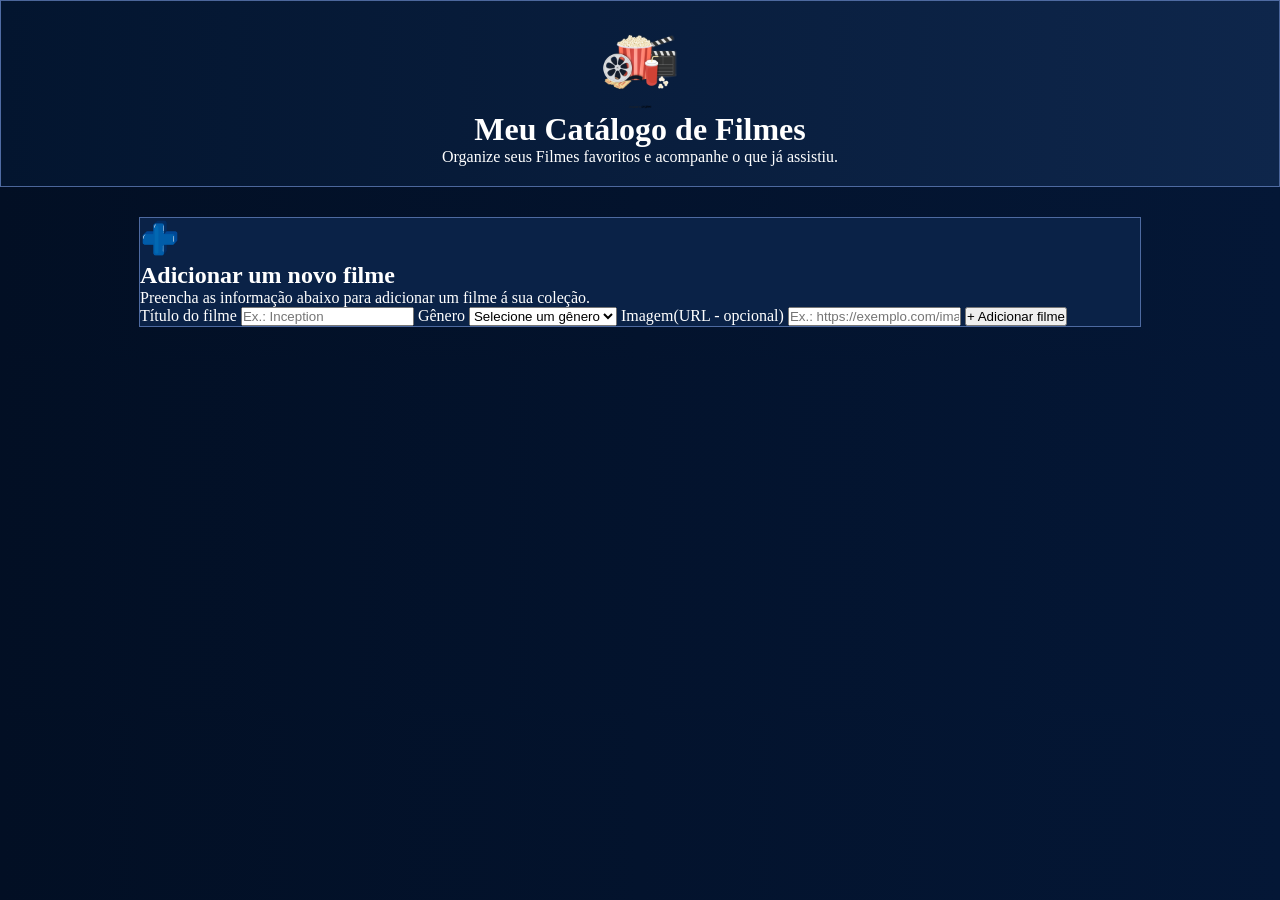
==== projeto-catalogo-filmes/index.html @ 023c1ab1 "adiciona estrutura inicial do catálogo de filmes com estilo e imagens" ====
<!DOCTYPE html>
<html lang="pt-br">
<head>
    <meta charset="UTF-8">
    <meta name="viewport" content="width=device-width, initial-scale=1.0">
    <title>Catálogo de Filmes</title>
    <link rel="stylesheet" href="css/style.css">
</head>
<body>
    <header>
        <img src="image/cinema.png" alt="cinema">
        <div class="cabecalho">
            <h1>Meu Catálogo de <span>Filmes</span></h1>
            <p>Organize seus Filmes favoritos e acompanhe o que já assistiu.</p>
        </div>
    </header>

    <main>
        <article>
            <div class="cadastro">
                <img src="image/adicionar.png" alt="Sinal de +" style="width: 40px;">
                <h2>Adicionar um novo filme</h2>
                <p>Preencha as informação abaixo para adicionar um filme á sua coleção.</p>

                <form>
                    <label for="inTitulo">Título do filme</label>
                    <input type="text" id="inTitulo" placeholder="Ex.: Inception" required>
                    <label for="inGenero">Gênero</label>
                    <select name="genero" id="inGenero">
                        <option value="sem Genero">Selecione um gênero</option>
                        <option value="Ação">Ação</option>
                        <option value="Ficção cientifica">Ficção cientifica</option>
                        <option value="Drama">Drama</option>
                        <option value="Comedia">Comedia</option>
                        <option value="Terror">Terror</option>
                        <option value="Aventura">Aventura</option>
                    </select>
                    <label for="inImage">Imagem(URL - opcional)</label>
                    <input type="text" id="inImage" placeholder="Ex.: https://exemplo.com/imagem.jpg">
                    <input type="submit" value="+ Adicionar filme">
                </form>

            </div>
        </article>
    </main>
</body>
</html>
---- projeto-catalogo-filmes/css/style.css ----
@charset "UTF-8";

* {
    margin: 0px;
    padding: 0px;
}

body {
    background-image: linear-gradient(to left, #041736, #020F24);
}

header {
    background-image: linear-gradient(to left, #0E264B, #03152F 100%);
    color: white;
    padding: 10px;
    text-align: center;
    border: 1px solid rgba(113, 144, 210, 0.653);
}

header img {
    width: 100px;
    display: block;
    margin: 0px auto;
}

header div.cabecalho {
    margin-bottom: 10px;
}

/*personalizando o corpo*/

main article div.cadastro {
    background-color: #0A2247;
    max-width: 1000px;
    margin: 30px auto;
    color: white;
    border: 1px solid rgba(113, 144, 210, 0.653);
}
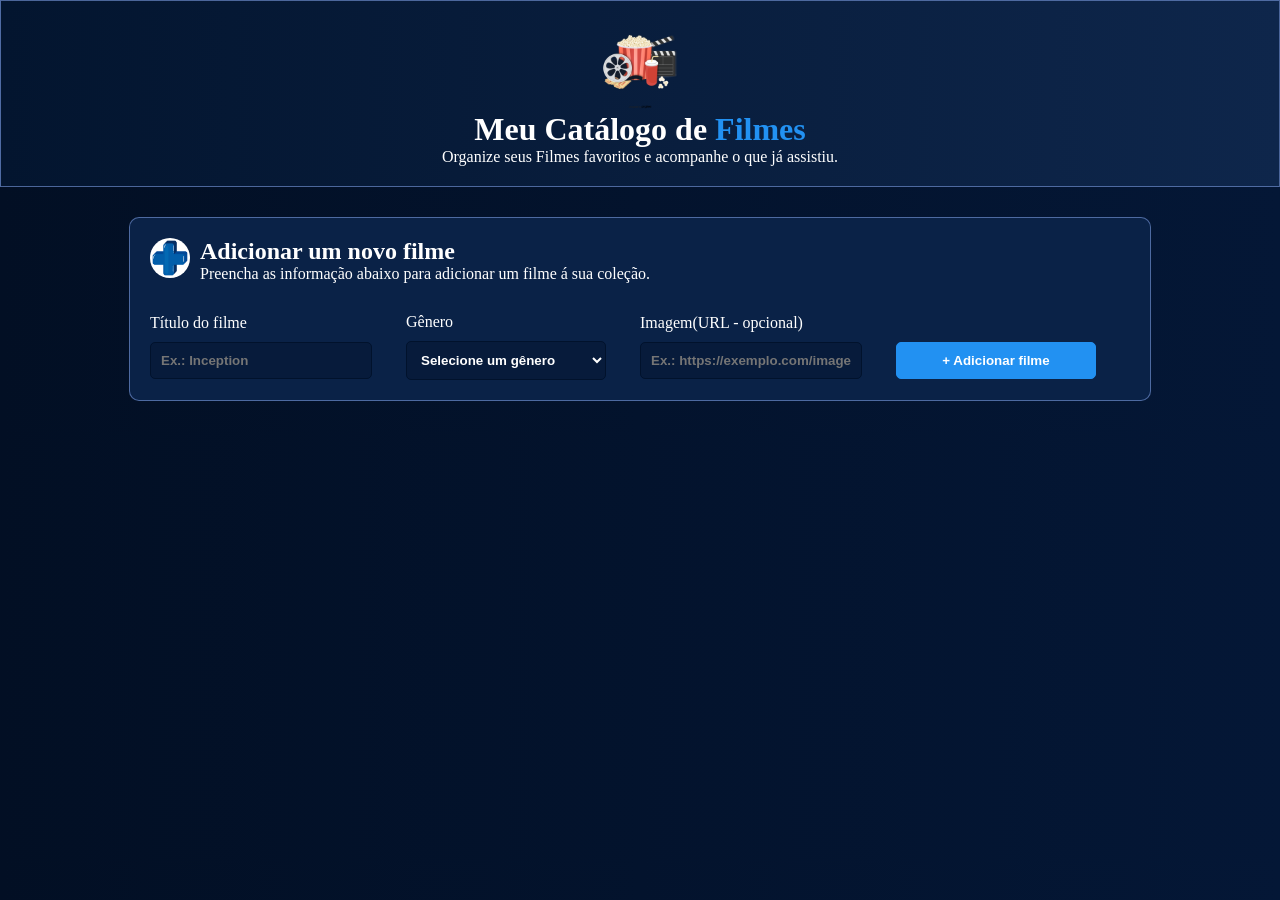
==== commit bf517f2d: "form personalizado" ====
--- a/projeto-catalogo-filmes/index.html
+++ b/projeto-catalogo-filmes/index.html
@@ -18,29 +18,40 @@
     <main>
         <article>
             <div class="cadastro">
-                <img src="image/adicionar.png" alt="Sinal de +" style="width: 40px;">
-                <h2>Adicionar um novo filme</h2>
-                <p>Preencha as informação abaixo para adicionar um filme á sua coleção.</p>
+                <div class="cabeca">
+                    <img src="image/adicionar.png" alt="Sinal de +" style="width: 40px;">
+                    <h2>Adicionar um novo filme</h2>
+                    <p>Preencha as informação abaixo para adicionar um filme á sua coleção.</p>
+                </div>
 
-                <form>
-                    <label for="inTitulo">Título do filme</label>
-                    <input type="text" id="inTitulo" placeholder="Ex.: Inception" required>
-                    <label for="inGenero">Gênero</label>
-                    <select name="genero" id="inGenero">
-                        <option value="sem Genero">Selecione um gênero</option>
-                        <option value="Ação">Ação</option>
-                        <option value="Ficção cientifica">Ficção cientifica</option>
-                        <option value="Drama">Drama</option>
-                        <option value="Comedia">Comedia</option>
-                        <option value="Terror">Terror</option>
-                        <option value="Aventura">Aventura</option>
-                    </select>
-                    <label for="inImage">Imagem(URL - opcional)</label>
-                    <input type="text" id="inImage" placeholder="Ex.: https://exemplo.com/imagem.jpg">
+                <form autocomplete="off">
+                    <div>
+                        <label for="inTitulo">Título do filme</label>
+                        <input type="text" id="inTitulo" placeholder="Ex.: Inception" required>
+                    </div>
+
+                    <div>
+                        <label for="inGenero">Gênero</label>
+                        <select name="genero" id="inGenero">
+                            <option value="sem Genero">Selecione um gênero</option>
+                            <option value="Ação">Ação</option>
+                            <option value="Ficção cientifica">Ficção cientifica</option>
+                            <option value="Drama">Drama</option>
+                            <option value="Comedia">Comedia</option>
+                            <option value="Terror">Terror</option>
+                            <option value="Aventura">Aventura</option>
+                        </select>
+                    </div>
+
+                    <div>
+                        <label for="inImage">Imagem(URL - opcional)</label>
+                        <input type="text" id="inImage" placeholder="Ex.: https://exemplo.com/imagem.jpg">
+                    </div>
+
                     <input type="submit" value="+ Adicionar filme">
                 </form>
+            </div>
 
-            </div>
         </article>
     </main>
 </body>
--- a/projeto-catalogo-filmes/css/style.css
+++ b/projeto-catalogo-filmes/css/style.css
@@ -27,12 +27,65 @@
     margin-bottom: 10px;
 }
 
+header div.cabecalho span {
+    color: #2291F2;
+}
+
 /*personalizando o corpo*/
 
-main article div.cadastro {
+main div.cadastro {
     background-color: #0A2247;
     max-width: 1000px;
+    padding: 10px;
     margin: 30px auto;
     color: white;
+    border-radius: 10px;
     border: 1px solid rgba(113, 144, 210, 0.653);
+}
+
+main div.cadastro img {
+    border-radius: 50%;
+    background-color: white;
+    display: block;
+    margin-right: 10px;
+    float: left;
+}
+
+main div.cabeca,
+main form {
+    max-width: 1000px;
+    margin: auto;
+    padding: 10px;
+}
+
+main form div {
+    display: inline-block;
+}
+
+main form label {
+    display: block;
+    margin-top: 10px;
+    margin-bottom: 10px;
+}
+
+main form input,
+main form select {
+    width: 200px;
+    color: white;
+    background-color: #071B3B;
+    padding: 10px;
+    border-radius: 5px;
+    border: 1px solid #01122C;
+    margin-right: 30px;
+    font-weight: bold;
+}
+
+main form > input {
+    width: 200px;
+    background-color: #2291F2;
+    border: 1px solid #2291F2;
+    margin-top: 10px;
+    margin-right: 0px;
+    font-weight: bold;
+    color: white;
 }
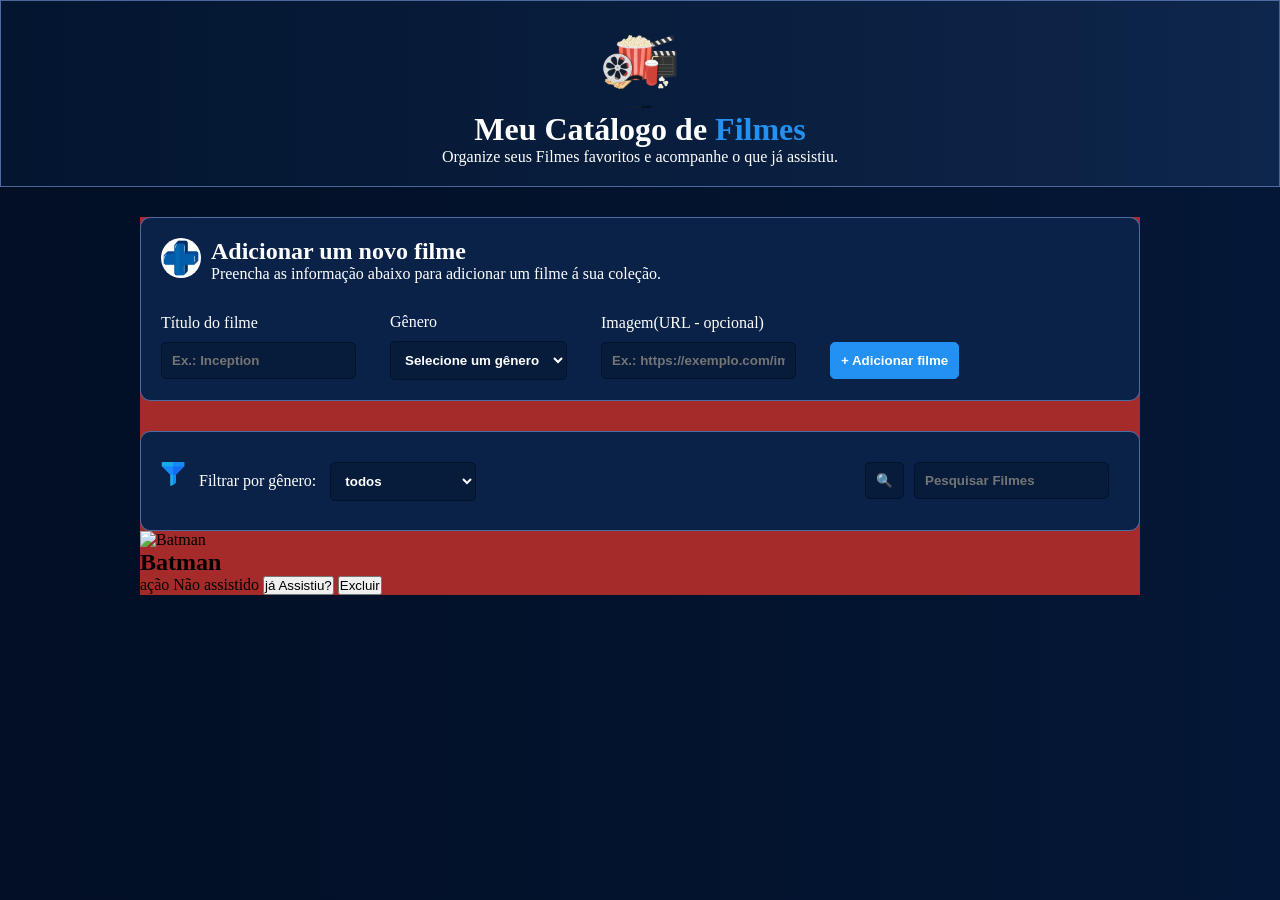
==== commit 8ddbaae5: "criando a parte dos resultados do form" ====
--- a/projeto-catalogo-filmes/index.html
+++ b/projeto-catalogo-filmes/index.html
@@ -24,7 +24,7 @@
                     <p>Preencha as informação abaixo para adicionar um filme á sua coleção.</p>
                 </div>
 
-                <form autocomplete="off">
+                <form autocomplete="off" id="cadastro">
                     <div>
                         <label for="inTitulo">Título do filme</label>
                         <input type="text" id="inTitulo" placeholder="Ex.: Inception" required>
@@ -52,6 +52,34 @@
                 </form>
             </div>
 
+            <div class="pesquisa">
+                <form autocomplete="off" id="pesquisa">
+                    <img src="image/filtro.png" alt="filtro">
+                    <label for="inFiltrar">Filtrar por gênero:</label>
+                    <select name="generos" id="inFiltrar">
+                        <option value="todos">todos</option>
+                        <option value="Ação">Ação</option>
+                        <option value="Ficção cientifica">Ficção cientifica</option>
+                        <option value="Drama">Drama</option>
+                        <option value="Comedia">Comedia</option>
+                        <option value="Terror">Terror</option>
+                        <option value="Aventura">Aventura</option>
+                    </select>
+
+                    <input type="text" id="inPesquisa" placeholder="Pesquisar Filmes">
+                    <input type="submit" value="&#128269;">
+                </form>
+            </div>
+
+            <div>
+                <img src="https://acdn-us.mitiendanube.com/stores/004/687/740/products/pos-01453-c769aa68ceb77bc76117181325192091-1024-1024.webp" alt="Batman">
+                <h2>Batman</h2>
+                <span>ação</span>
+                <span>Não assistido</span>
+                <button type="button" id="inAssistir">já Assistiu?</button>
+                <button type="button" id="inExcluir">Excluir</button>
+            </div>
+
         </article>
     </main>
 </body>
--- a/projeto-catalogo-filmes/css/style.css
+++ b/projeto-catalogo-filmes/css/style.css
@@ -1,4 +1,5 @@
 @charset "UTF-8";
+
 
 * {
     margin: 0px;
@@ -8,6 +9,7 @@
 body {
     background-image: linear-gradient(to left, #041736, #020F24);
 }
+
 
 header {
     background-image: linear-gradient(to left, #0E264B, #03152F 100%);
@@ -32,6 +34,12 @@
 }
 
 /*personalizando o corpo*/
+
+article {
+    background-color: brown;
+    max-width: 1000px;
+    margin: auto;
+}
 
 main div.cadastro {
     background-color: #0A2247;
@@ -70,7 +78,6 @@
 
 main form input,
 main form select {
-    width: 200px;
     color: white;
     background-color: #071B3B;
     padding: 10px;
@@ -81,11 +88,35 @@
 }
 
 main form > input {
-    width: 200px;
     background-color: #2291F2;
     border: 1px solid #2291F2;
     margin-top: 10px;
     margin-right: 0px;
     font-weight: bold;
     color: white;
-}+}
+
+/*Personalizando as pesquisas e a filtragen*/
+
+main div.pesquisa {
+    background-color: #0A2247;
+    border-radius: 10px;
+    padding: 10px;
+    color: white;
+    max-width: 1000px;
+    margin: auto;
+    border: 1px solid rgba(113, 144, 210, 0.653);
+}
+
+main div.pesquisa label {
+    display: inline-block;
+    padding: 10px;
+}
+
+main div.pesquisa input {
+    float: right;
+    background-color: #071B3B;
+    border-color: #01122C;
+    margin-right: 10px;
+}
+
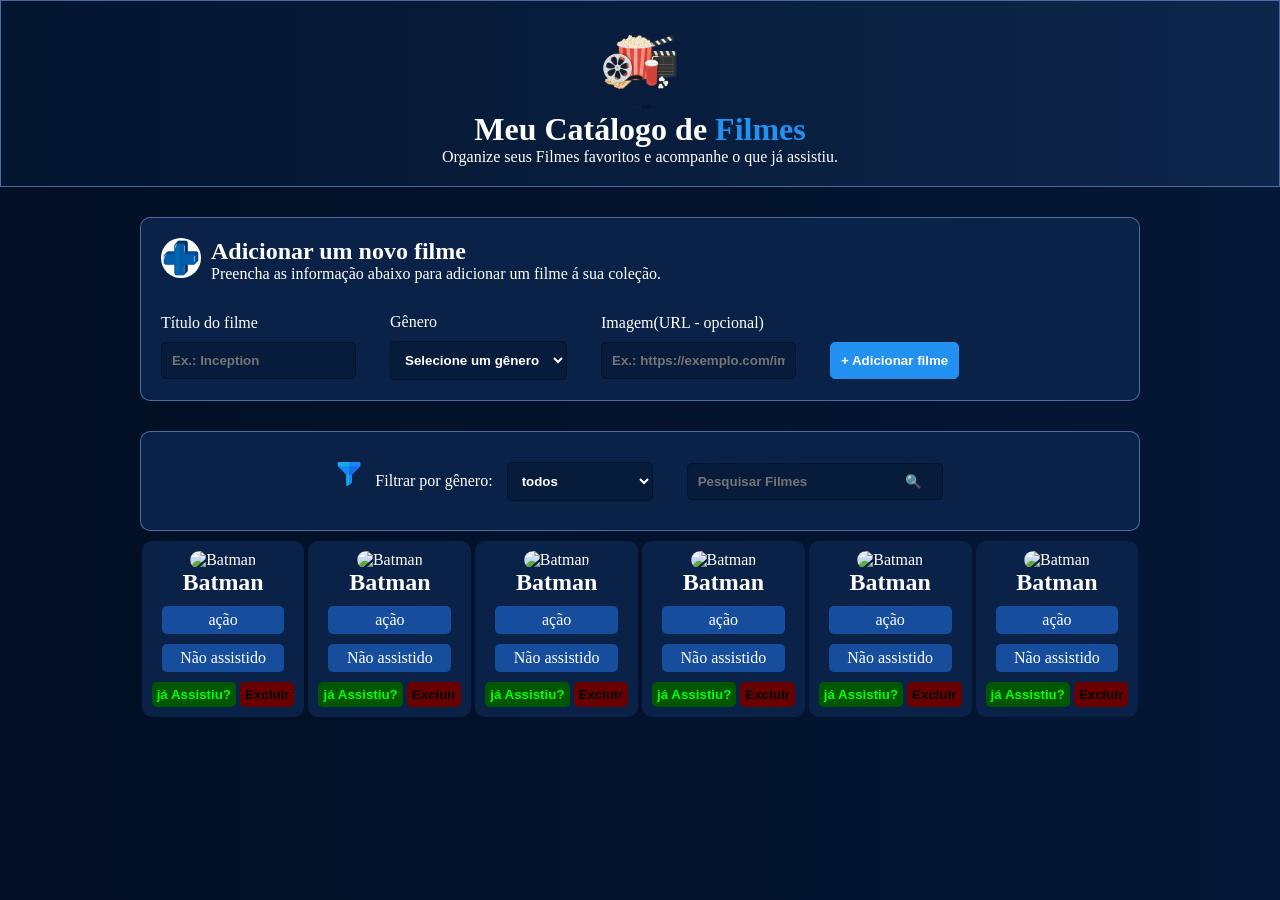
==== commit 78f857b2: "ajusta estilo e estrutura do catálogo de filmes, centraliza elementos e adiciona personalização" ====
--- a/projeto-catalogo-filmes/index.html
+++ b/projeto-catalogo-filmes/index.html
@@ -66,18 +66,80 @@
                         <option value="Aventura">Aventura</option>
                     </select>
 
-                    <input type="text" id="inPesquisa" placeholder="Pesquisar Filmes">
-                    <input type="submit" value="&#128269;">
+                    <div>
+                        <input type="text" id="inPesquisa" placeholder="Pesquisar Filmes">
+                        <input type="submit" value="&#128269;">
+                    </div>
                 </form>
             </div>
 
-            <div>
-                <img src="https://acdn-us.mitiendanube.com/stores/004/687/740/products/pos-01453-c769aa68ceb77bc76117181325192091-1024-1024.webp" alt="Batman">
-                <h2>Batman</h2>
-                <span>ação</span>
-                <span>Não assistido</span>
-                <button type="button" id="inAssistir">já Assistiu?</button>
-                <button type="button" id="inExcluir">Excluir</button>
+            <div class="lista-filmes">
+
+                <div>
+                    <img src="https://acdn-us.mitiendanube.com/stores/004/687/740/products/pos-01453-c769aa68ceb77bc76117181325192091-1024-1024.webp" alt="Batman">
+                    <h2>Batman</h2>
+                    <span class="genero">ação</span>
+                    <span class="status">Não assistido</span>
+                    <div class="acoes">
+                        <button type="button" id="inAssistir">já Assistiu?</button>
+                        <button type="button" id="inExcluir">Excluir</button>
+                    </div>
+                </div>
+
+                <div>
+                    <img src="https://acdn-us.mitiendanube.com/stores/004/687/740/products/pos-01453-c769aa68ceb77bc76117181325192091-1024-1024.webp" alt="Batman">
+                    <h2>Batman</h2>
+                    <span class="genero">ação</span>
+                    <span class="status">Não assistido</span>
+                    <div class="acoes">
+                        <button type="button" id="inAssistir">já Assistiu?</button>
+                        <button type="button" id="inExcluir">Excluir</button>
+                    </div>
+                </div>
+
+                <div>
+                    <img src="https://acdn-us.mitiendanube.com/stores/004/687/740/products/pos-01453-c769aa68ceb77bc76117181325192091-1024-1024.webp" alt="Batman">
+                    <h2>Batman</h2>
+                    <span class="genero">ação</span>
+                    <span class="status">Não assistido</span>
+                    <div class="acoes">
+                        <button type="button" id="inAssistir">já Assistiu?</button>
+                        <button type="button" id="inExcluir">Excluir</button>
+                    </div>
+                </div>
+
+                <div>
+                    <img src="https://acdn-us.mitiendanube.com/stores/004/687/740/products/pos-01453-c769aa68ceb77bc76117181325192091-1024-1024.webp" alt="Batman">
+                    <h2>Batman</h2>
+                    <span class="genero">ação</span>
+                    <span class="status">Não assistido</span>
+                    <div class="acoes">
+                        <button type="button" id="inAssistir">já Assistiu?</button>
+                        <button type="button" id="inExcluir">Excluir</button>
+                    </div>
+                </div>
+
+                <div>
+                    <img src="https://acdn-us.mitiendanube.com/stores/004/687/740/products/pos-01453-c769aa68ceb77bc76117181325192091-1024-1024.webp" alt="Batman">
+                    <h2>Batman</h2>
+                    <span class="genero">ação</span>
+                    <span class="status">Não assistido</span>
+                    <div class="acoes">
+                        <button type="button" id="inAssistir">já Assistiu?</button>
+                        <button type="button" id="inExcluir">Excluir</button>
+                    </div>
+                </div>
+
+                <div>
+                    <img src="https://acdn-us.mitiendanube.com/stores/004/687/740/products/pos-01453-c769aa68ceb77bc76117181325192091-1024-1024.webp" alt="Batman">
+                    <h2>Batman</h2>
+                    <span class="genero">ação</span>
+                    <span class="status">Não assistido</span>
+                    <div class="acoes">
+                        <button type="button" id="inAssistir">já Assistiu?</button>
+                        <button type="button" id="inExcluir">Excluir</button>
+                    </div>
+                </div>
             </div>
 
         </article>
--- a/projeto-catalogo-filmes/css/style.css
+++ b/projeto-catalogo-filmes/css/style.css
@@ -36,7 +36,6 @@
 /*personalizando o corpo*/
 
 article {
-    background-color: brown;
     max-width: 1000px;
     margin: auto;
 }
@@ -99,6 +98,7 @@
 /*Personalizando as pesquisas e a filtragen*/
 
 main div.pesquisa {
+    text-align: center;
     background-color: #0A2247;
     border-radius: 10px;
     padding: 10px;
@@ -113,10 +113,62 @@
     padding: 10px;
 }
 
-main div.pesquisa input {
-    float: right;
+main div.pesquisa div input {
     background-color: #071B3B;
-    border-color: #01122C;
     margin-right: 10px;
+    border: none;
 }
 
+main div.pesquisa  div {
+    background-color: #071B3B;
+    display: inline-block;
+    border-radius: 5px;
+    border: 1px solid #01122C;
+}
+
+/*Lista de filmes que irão aparecer*/
+
+div.lista-filmes {
+    text-align: center;
+}
+
+div.lista-filmes > div {
+    display: inline-block;
+    background-color: #0A2247;
+    color: white;
+    padding: 10px;
+    margin-top: 10px;
+    border-radius: 10px;
+}
+
+div.lista-filmes > div > img {
+    max-width: 200px;
+    border-radius: 10px;
+}
+
+div.lista-filmes > div > span.genero,
+div.lista-filmes > div > span.status {
+    display: block;
+    background-color: #174d9d;
+    padding: 5px;
+    margin: 10px;
+    border-radius: 5px;
+}
+
+div.lista-filmes #inAssistir,
+div.lista-filmes #inExcluir {
+    padding: 5px;
+    border-radius: 5px;
+    border: none;
+}
+
+div.lista-filmes #inAssistir {
+    background-color: rgb(1, 86, 1);
+    color: rgb(0, 255, 0);
+    font-weight: bold;
+}
+
+div.lista-filmes #inExcluir {
+    background-color: rgb(107, 0, 0);
+    font-weight: bold;
+}
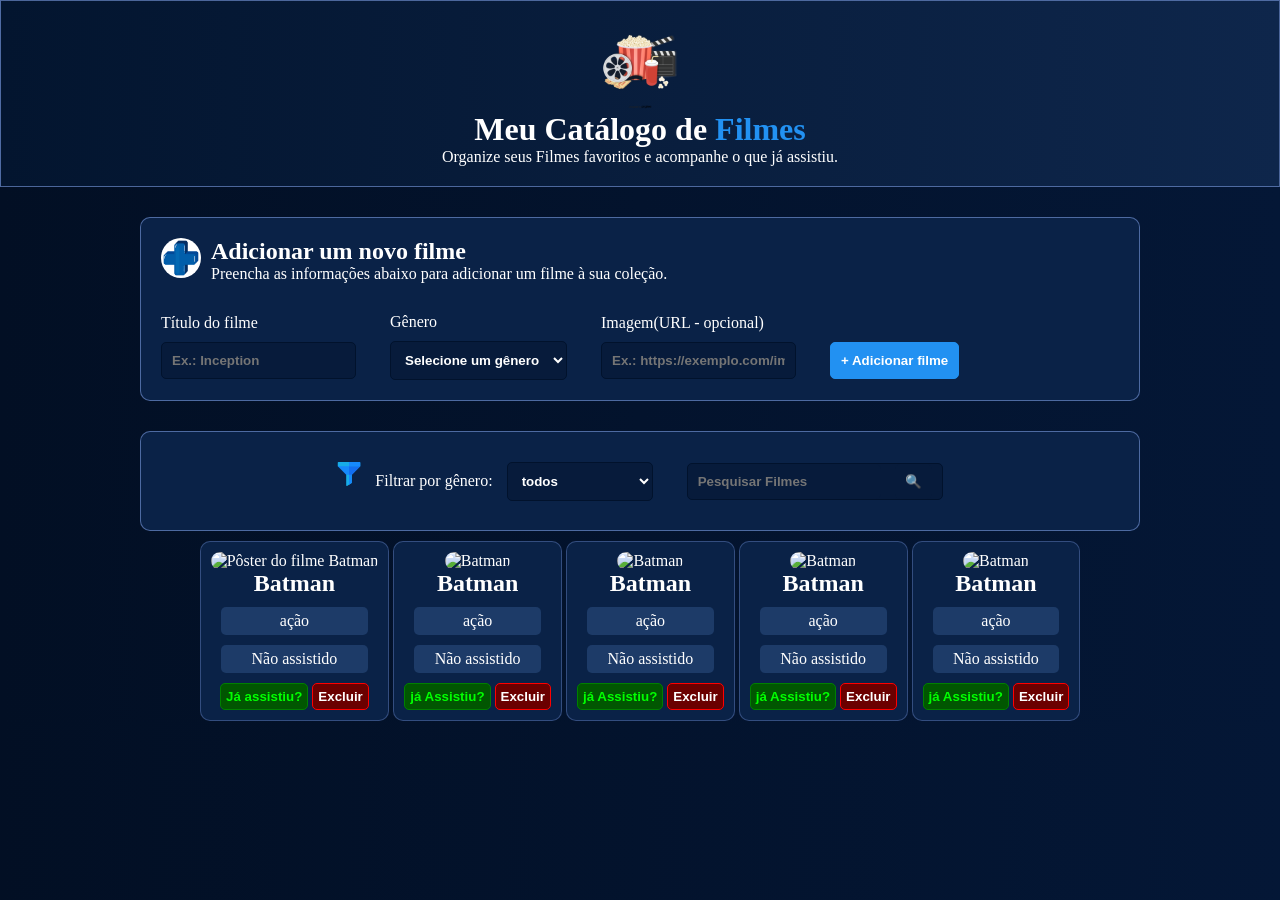
==== commit b9a9dd4a: "adiciona personalização ao estilo do catálogo de filmes, incluindo bordas e melhorias visuais; corri" ====
--- a/projeto-catalogo-filmes/index.html
+++ b/projeto-catalogo-filmes/index.html
@@ -21,7 +21,7 @@
                 <div class="cabeca">
                     <img src="image/adicionar.png" alt="Sinal de +" style="width: 40px;">
                     <h2>Adicionar um novo filme</h2>
-                    <p>Preencha as informação abaixo para adicionar um filme á sua coleção.</p>
+                    <p>Preencha as informações abaixo para adicionar um filme à sua coleção.</p>
                 </div>
 
                 <form autocomplete="off" id="cadastro">
@@ -33,7 +33,7 @@
                     <div>
                         <label for="inGenero">Gênero</label>
                         <select name="genero" id="inGenero">
-                            <option value="sem Genero">Selecione um gênero</option>
+                            <option value="" selected disabled>Selecione um gênero</option>
                             <option value="Ação">Ação</option>
                             <option value="Ficção cientifica">Ficção cientifica</option>
                             <option value="Drama">Drama</option>
@@ -45,7 +45,7 @@
 
                     <div>
                         <label for="inImage">Imagem(URL - opcional)</label>
-                        <input type="text" id="inImage" placeholder="Ex.: https://exemplo.com/imagem.jpg">
+                        <input type="url" id="inImage" placeholder="Ex.: https://exemplo.com/imagem.jpg">
                     </div>
 
                     <input type="submit" value="+ Adicionar filme">
@@ -76,73 +76,63 @@
             <div class="lista-filmes">
 
                 <div>
+                    <img src="https://acdn-us.mitiendanube.com/stores/004/687/740/products/pos-01453-c769aa68ceb77bc76117181325192091-1024-1024.webp" alt="Pôster do filme Batman">
+                    <h2>Batman</h2>
+                    <span class="genero">ação</span>
+                    <span class="status">Não assistido</span>
+                    <div class="acoes">
+                        <button class="inAssistir">Já assistiu?</button>
+                        <button class="inExcluir">Excluir</button>
+                    </div>
+                </div>
+
+                 <div>
                     <img src="https://acdn-us.mitiendanube.com/stores/004/687/740/products/pos-01453-c769aa68ceb77bc76117181325192091-1024-1024.webp" alt="Batman">
                     <h2>Batman</h2>
                     <span class="genero">ação</span>
                     <span class="status">Não assistido</span>
                     <div class="acoes">
-                        <button type="button" id="inAssistir">já Assistiu?</button>
-                        <button type="button" id="inExcluir">Excluir</button>
+                        <button class="inAssistir">já Assistiu?</button>
+                        <button class="inExcluir">Excluir</button>
                     </div>
                 </div>
 
-                <div>
+                 <div>
                     <img src="https://acdn-us.mitiendanube.com/stores/004/687/740/products/pos-01453-c769aa68ceb77bc76117181325192091-1024-1024.webp" alt="Batman">
                     <h2>Batman</h2>
                     <span class="genero">ação</span>
                     <span class="status">Não assistido</span>
                     <div class="acoes">
-                        <button type="button" id="inAssistir">já Assistiu?</button>
-                        <button type="button" id="inExcluir">Excluir</button>
+                        <button class="inAssistir">já Assistiu?</button>
+                        <button class="inExcluir">Excluir</button>
                     </div>
                 </div>
 
-                <div>
+                 <div>
                     <img src="https://acdn-us.mitiendanube.com/stores/004/687/740/products/pos-01453-c769aa68ceb77bc76117181325192091-1024-1024.webp" alt="Batman">
                     <h2>Batman</h2>
                     <span class="genero">ação</span>
                     <span class="status">Não assistido</span>
                     <div class="acoes">
-                        <button type="button" id="inAssistir">já Assistiu?</button>
-                        <button type="button" id="inExcluir">Excluir</button>
+                        <button class="inAssistir">já Assistiu?</button>
+                        <button class="inExcluir">Excluir</button>
                     </div>
                 </div>
 
-                <div>
+                 <div>
                     <img src="https://acdn-us.mitiendanube.com/stores/004/687/740/products/pos-01453-c769aa68ceb77bc76117181325192091-1024-1024.webp" alt="Batman">
                     <h2>Batman</h2>
                     <span class="genero">ação</span>
                     <span class="status">Não assistido</span>
                     <div class="acoes">
-                        <button type="button" id="inAssistir">já Assistiu?</button>
-                        <button type="button" id="inExcluir">Excluir</button>
+                        <button class="inAssistir">já Assistiu?</button>
+                        <button class="inExcluir">Excluir</button>
                     </div>
                 </div>
 
-                <div>
-                    <img src="https://acdn-us.mitiendanube.com/stores/004/687/740/products/pos-01453-c769aa68ceb77bc76117181325192091-1024-1024.webp" alt="Batman">
-                    <h2>Batman</h2>
-                    <span class="genero">ação</span>
-                    <span class="status">Não assistido</span>
-                    <div class="acoes">
-                        <button type="button" id="inAssistir">já Assistiu?</button>
-                        <button type="button" id="inExcluir">Excluir</button>
-                    </div>
-                </div>
-
-                <div>
-                    <img src="https://acdn-us.mitiendanube.com/stores/004/687/740/products/pos-01453-c769aa68ceb77bc76117181325192091-1024-1024.webp" alt="Batman">
-                    <h2>Batman</h2>
-                    <span class="genero">ação</span>
-                    <span class="status">Não assistido</span>
-                    <div class="acoes">
-                        <button type="button" id="inAssistir">já Assistiu?</button>
-                        <button type="button" id="inExcluir">Excluir</button>
-                    </div>
-                </div>
             </div>
-
         </article>
     </main>
+<script src="script.js"></script>
 </body>
 </html>
--- a/projeto-catalogo-filmes/css/style.css
+++ b/projeto-catalogo-filmes/css/style.css
@@ -4,6 +4,7 @@
 * {
     margin: 0px;
     padding: 0px;
+    box-sizing: border-box;
 }
 
 body {
@@ -138,6 +139,7 @@
     color: white;
     padding: 10px;
     margin-top: 10px;
+    border: 1px solid rgba(113, 144, 210, 0.4);
     border-radius: 10px;
 }
 
@@ -149,26 +151,39 @@
 div.lista-filmes > div > span.genero,
 div.lista-filmes > div > span.status {
     display: block;
-    background-color: #174d9d;
+    background-color: #5784c93f;
     padding: 5px;
     margin: 10px;
     border-radius: 5px;
 }
 
-div.lista-filmes #inAssistir,
-div.lista-filmes #inExcluir {
+div.lista-filmes .inAssistir,
+div.lista-filmes .inExcluir {
     padding: 5px;
     border-radius: 5px;
-    border: none;
 }
 
-div.lista-filmes #inAssistir {
+div.lista-filmes .inAssistir {
     background-color: rgb(1, 86, 1);
     color: rgb(0, 255, 0);
     font-weight: bold;
+    border: 1px solid green;
+    cursor: pointer;
 }
 
-div.lista-filmes #inExcluir {
+div.lista-filmes .inExcluir {
     background-color: rgb(107, 0, 0);
     font-weight: bold;
+    color: white;
+    border: 1px solid red;
+    cursor: pointer;
+}
+
+main form > input,
+.lista-filmes button {
+    cursor: pointer;
+}
+
+.lista-filmes > div:hover {
+    border-color: #2291F2;
 }
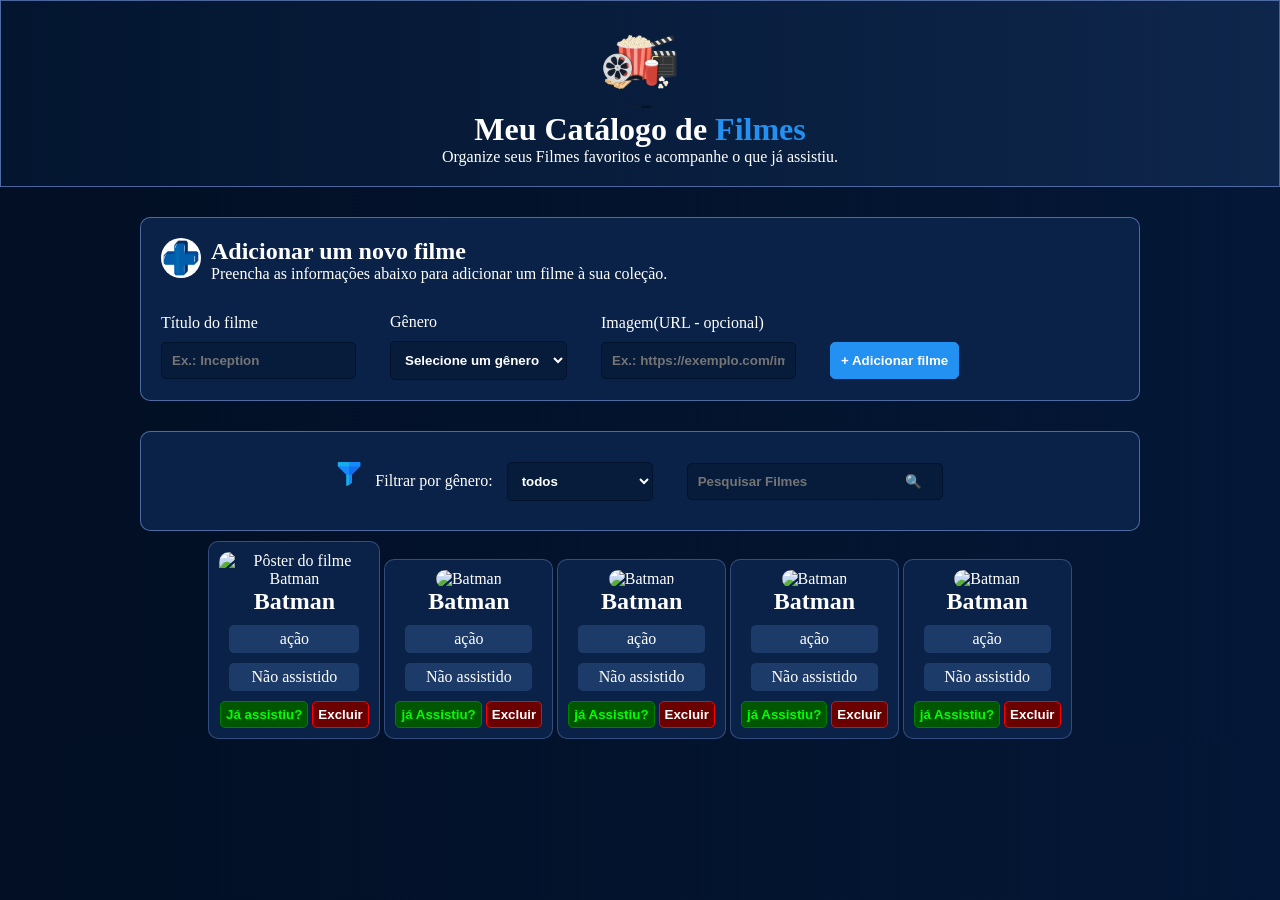
==== commit f665e467: "script que gera os cards dos filmes" ====
--- a/projeto-catalogo-filmes/index.html
+++ b/projeto-catalogo-filmes/index.html
@@ -73,7 +73,7 @@
                 </form>
             </div>
 
-            <div class="lista-filmes">
+            <div id="lista-filmes" class="lista-filmes">
 
                 <div>
                     <img src="https://acdn-us.mitiendanube.com/stores/004/687/740/products/pos-01453-c769aa68ceb77bc76117181325192091-1024-1024.webp" alt="Pôster do filme Batman">
--- a/projeto-catalogo-filmes/css/style.css
+++ b/projeto-catalogo-filmes/css/style.css
@@ -144,7 +144,7 @@
 }
 
 div.lista-filmes > div > img {
-    max-width: 200px;
+    max-width: 150px;
     border-radius: 10px;
 }
 
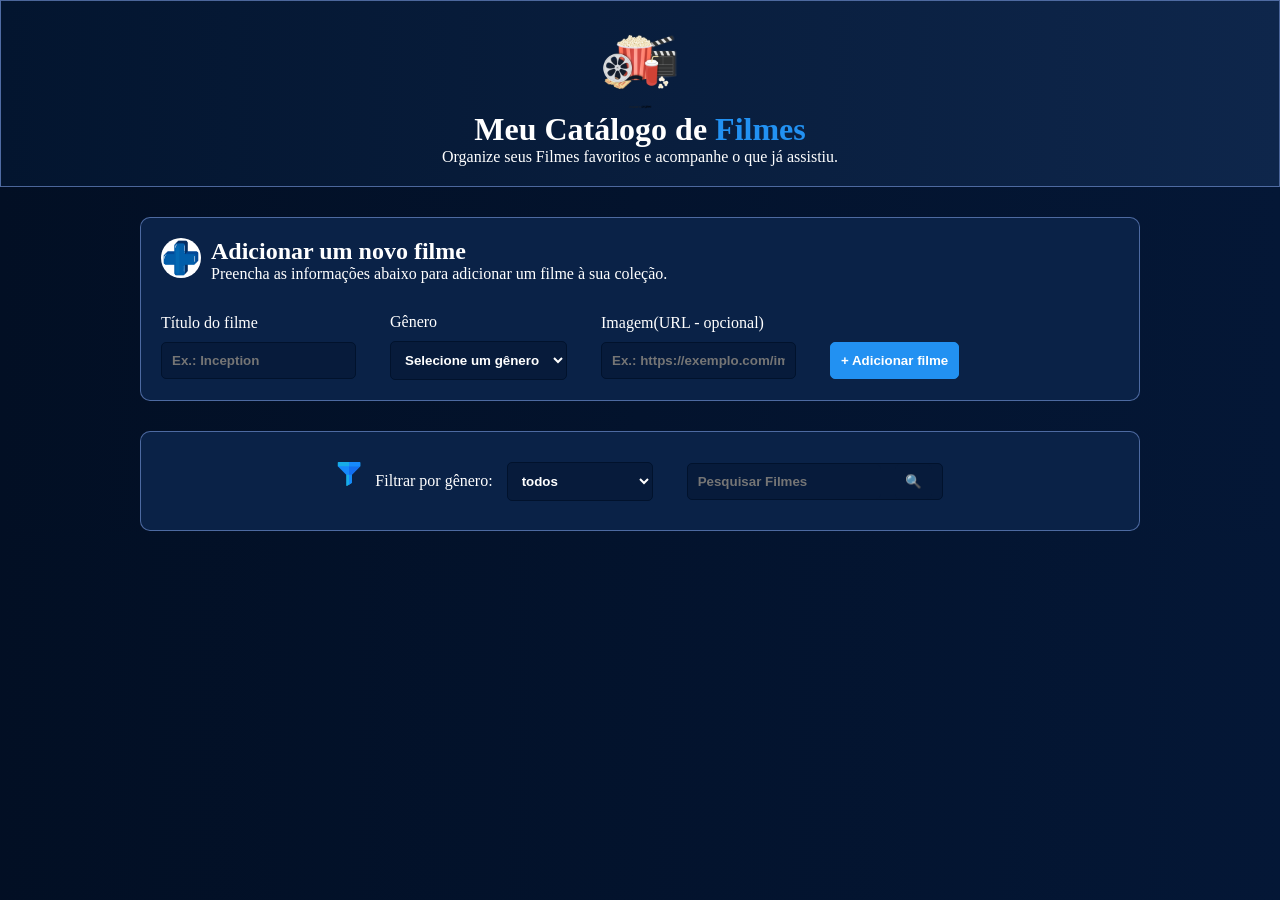
==== commit 406e4db6: "ajusta o estilo dos cards de filmes, alterando dimensões e margens; modifica a estrutura do card par" ====
--- a/projeto-catalogo-filmes/index.html
+++ b/projeto-catalogo-filmes/index.html
@@ -74,62 +74,6 @@
             </div>
 
             <div id="lista-filmes" class="lista-filmes">
-
-                <div>
-                    <img src="https://acdn-us.mitiendanube.com/stores/004/687/740/products/pos-01453-c769aa68ceb77bc76117181325192091-1024-1024.webp" alt="Pôster do filme Batman">
-                    <h2>Batman</h2>
-                    <span class="genero">ação</span>
-                    <span class="status">Não assistido</span>
-                    <div class="acoes">
-                        <button class="inAssistir">Já assistiu?</button>
-                        <button class="inExcluir">Excluir</button>
-                    </div>
-                </div>
-
-                 <div>
-                    <img src="https://acdn-us.mitiendanube.com/stores/004/687/740/products/pos-01453-c769aa68ceb77bc76117181325192091-1024-1024.webp" alt="Batman">
-                    <h2>Batman</h2>
-                    <span class="genero">ação</span>
-                    <span class="status">Não assistido</span>
-                    <div class="acoes">
-                        <button class="inAssistir">já Assistiu?</button>
-                        <button class="inExcluir">Excluir</button>
-                    </div>
-                </div>
-
-                 <div>
-                    <img src="https://acdn-us.mitiendanube.com/stores/004/687/740/products/pos-01453-c769aa68ceb77bc76117181325192091-1024-1024.webp" alt="Batman">
-                    <h2>Batman</h2>
-                    <span class="genero">ação</span>
-                    <span class="status">Não assistido</span>
-                    <div class="acoes">
-                        <button class="inAssistir">já Assistiu?</button>
-                        <button class="inExcluir">Excluir</button>
-                    </div>
-                </div>
-
-                 <div>
-                    <img src="https://acdn-us.mitiendanube.com/stores/004/687/740/products/pos-01453-c769aa68ceb77bc76117181325192091-1024-1024.webp" alt="Batman">
-                    <h2>Batman</h2>
-                    <span class="genero">ação</span>
-                    <span class="status">Não assistido</span>
-                    <div class="acoes">
-                        <button class="inAssistir">já Assistiu?</button>
-                        <button class="inExcluir">Excluir</button>
-                    </div>
-                </div>
-
-                 <div>
-                    <img src="https://acdn-us.mitiendanube.com/stores/004/687/740/products/pos-01453-c769aa68ceb77bc76117181325192091-1024-1024.webp" alt="Batman">
-                    <h2>Batman</h2>
-                    <span class="genero">ação</span>
-                    <span class="status">Não assistido</span>
-                    <div class="acoes">
-                        <button class="inAssistir">já Assistiu?</button>
-                        <button class="inExcluir">Excluir</button>
-                    </div>
-                </div>
-
             </div>
         </article>
     </main>
--- a/projeto-catalogo-filmes/css/style.css
+++ b/projeto-catalogo-filmes/css/style.css
@@ -134,18 +134,24 @@
 }
 
 div.lista-filmes > div {
+    width: 200px;
     display: inline-block;
     background-color: #0A2247;
     color: white;
     padding: 10px;
-    margin-top: 10px;
+    margin: 10px;
     border: 1px solid rgba(113, 144, 210, 0.4);
     border-radius: 10px;
 }
 
 div.lista-filmes > div > img {
-    max-width: 150px;
+    width: 170px;
+    height: 305px;
     border-radius: 10px;
+}
+
+div.listar-filmes > div > p {
+    float: right;
 }
 
 div.lista-filmes > div > span.genero,
